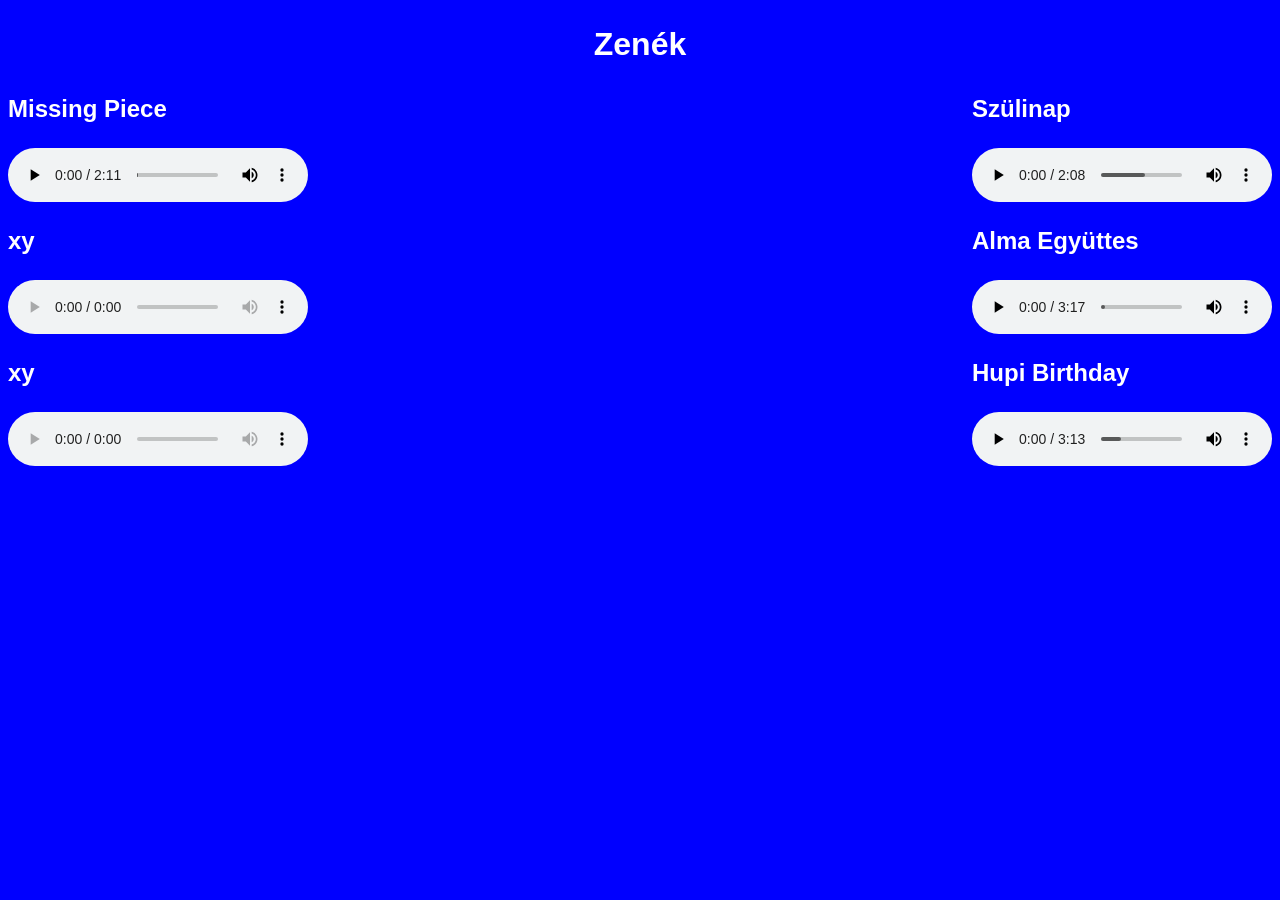
==== zenék.html @ 13e518ab "lea" ====
<!DOCTYPE html>
<html lang="en">
<head>
    <meta charset="UTF-8">
    <meta name="viewport" content="width=device-width, initial-scale=1.0">
    <title>Zenék</title>
</head>
<style>
body{
        background-color: blue;
        color: white;
        font-family: Arial, Helvetica, sans-serif;
}
h1{
    text-align: center;
    padding: 5px;
}
.lejatszok {
    display: flex;
    justify-content: space-between;
}

.bal, .jobb {
    display: flex;
    flex-direction: column;
    gap: 20px;
}
h2{
    margin-top: 5px;
    margin-bottom: 5px;
}
</style>
<body>
    <h1>Zenék</h1>

<div class="lejatszok">
    <div class="bal">
        <h2>Missing Piece</h2>
        <audio controls>
            <source src="Zenék/John Michael Howell - Missing Piece (Lyrics).mp3" type="audio/mpeg">
        </audio>

        <h2>xy</h2>
        <audio controls>
            <source src="" type="audio/mpeg">
        </audio>

        <h2>xy</h2>
        <audio controls>
            <source src="" type="audio/mpeg">
        </audio>
    </div>

    <div class="jobb">
        <h2>Szülinap</h2>
        <audio controls>
            <source src="Zenék/Halász Judit Szülinap.mp3" type="audio/mpeg">
        </audio>

        <h2>Alma Együttes</h2>
        <audio controls>
            <source src="Zenék/Alma Együttes.mp3" type="audio/mpeg">
        </audio>

        <h2>Hupi Birthday</h2>
        <audio controls>
            <source src="Zenék/Hupi Birthday.mp3" type="audio/mpeg">
        </audio>
    </div>
</div>

</body>
</html>
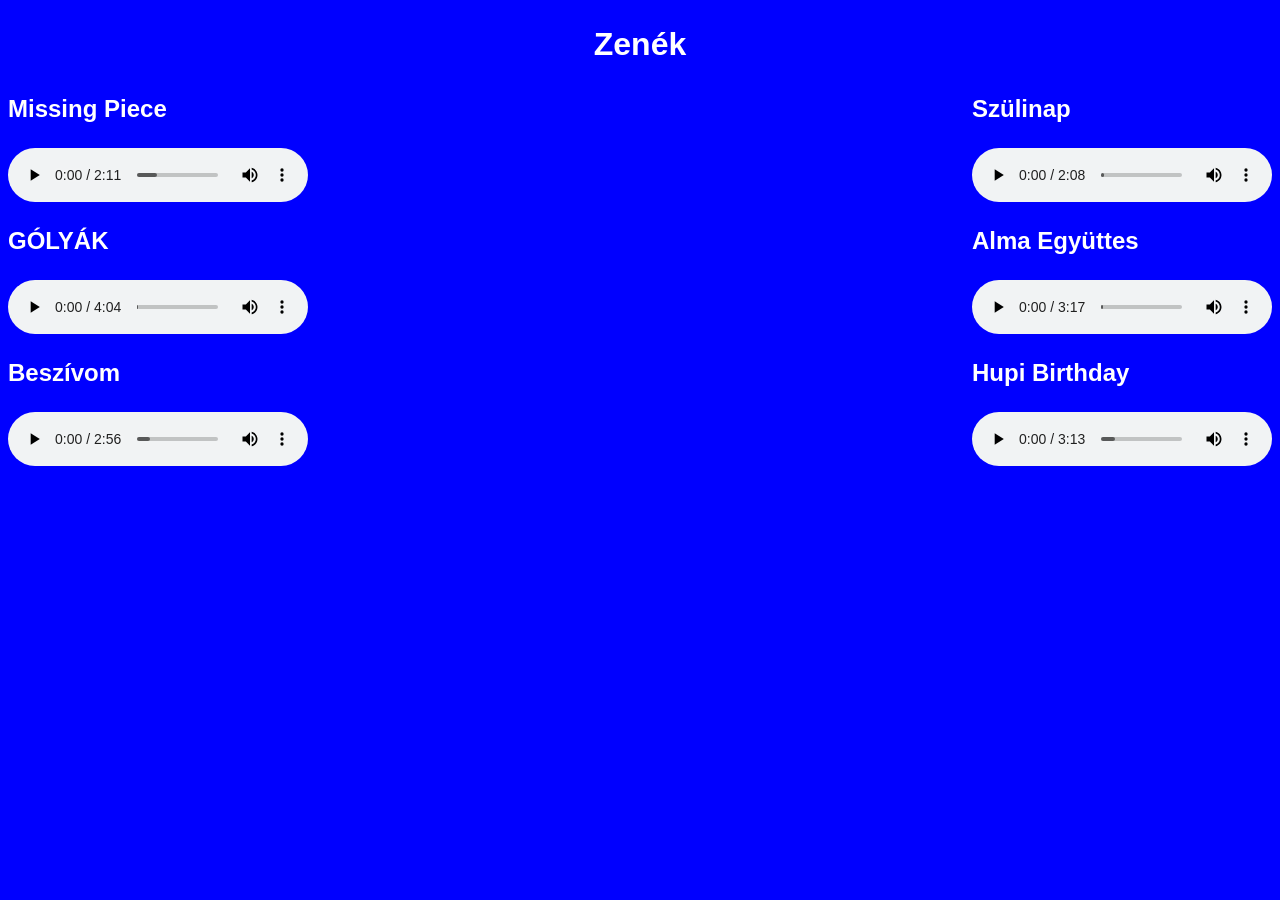
==== commit f6571998: "leus" ====
--- a/zenék.html
+++ b/zenék.html
@@ -40,14 +40,14 @@
             <source src="Zenék/John Michael Howell - Missing Piece (Lyrics).mp3" type="audio/mpeg">
         </audio>
 
-        <h2>xy</h2>
+        <h2>GÓLYÁK</h2>
         <audio controls>
-            <source src="" type="audio/mpeg">
+            <source src="Zenék/GÓLYÁK - Magyar Banda.mp3" type="audio/mpeg">
         </audio>
 
-        <h2>xy</h2>
+        <h2>Beszívom</h2>
         <audio controls>
-            <source src="" type="audio/mpeg">
+            <source src="Zenék/Beszívom - Follow The Flow.mp3" type="audio/mpeg">
         </audio>
     </div>
 
